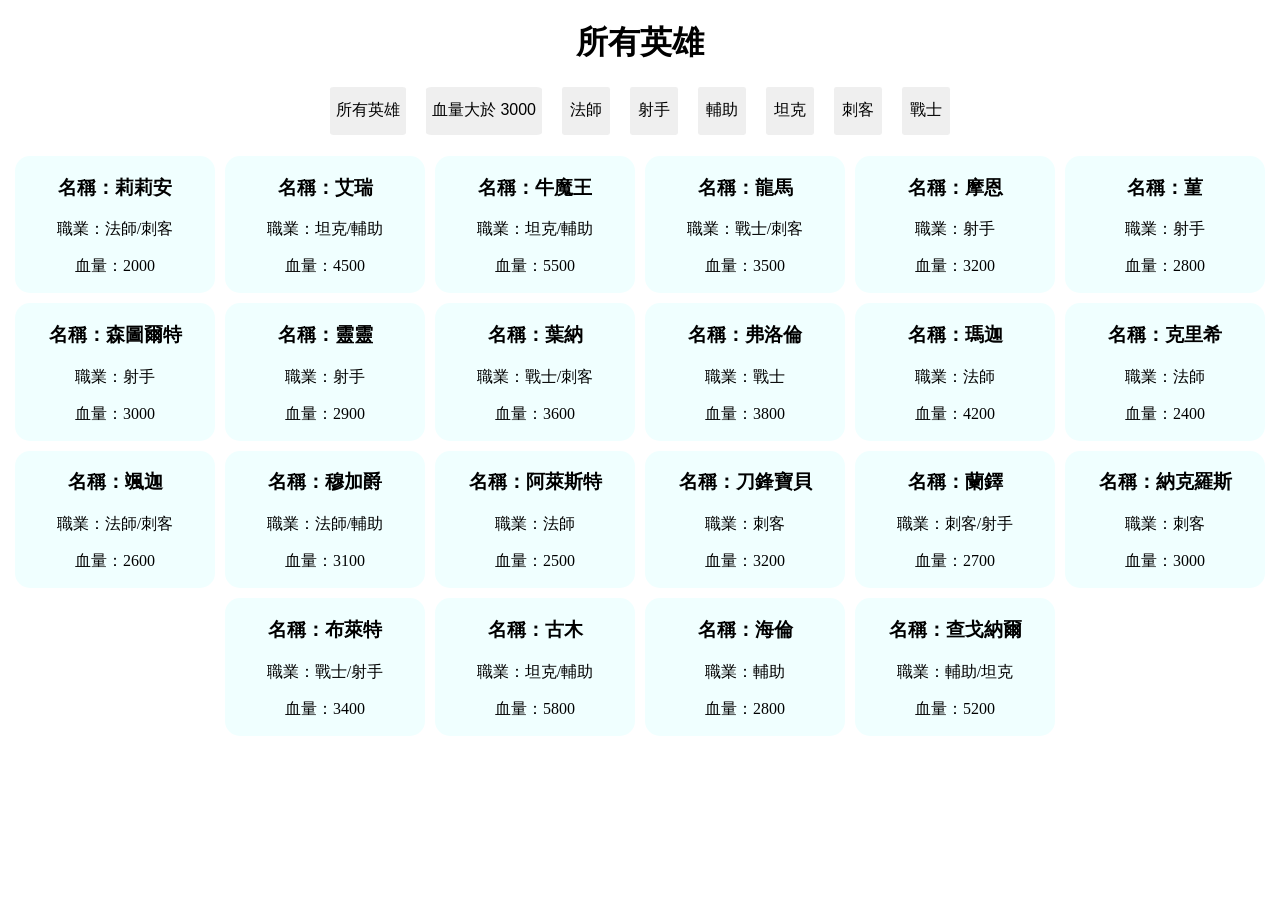
==== heros.html @ a0ace6ef "feat: initial multi-page mvc architecture" ====
<!doctype html>
<html lang="en">
  <head>
    <meta charset="UTF-8" />
    <meta name="viewport" content="width=device-width, initial-scale=1.0" />
    <title>json字串練習</title>
    <link rel="stylesheet" href="./style/heros.css" />
  </head>
  <body>
    <h1 id="title">所有英雄</h1>

    <div class="btns-div">
      <button id="showAllHeros">所有英雄</button>
      <button id="lifeOver3000">血量大於 3000</button>
      <div id="occupation-filter">
        <button data-type="法師">法師</button>
        <button data-type="射手">射手</button>
        <button data-type="輔助">輔助</button>
        <button data-type="坦克">坦克</button>
        <button data-type="刺客">刺客</button>
        <button data-type="戰士">戰士</button>
      </div>
    </div>

    <div id="heros" class="heros"></div>

    <script type="module" src="./js/pages/heros/heroController.js"></script>
  </body>
</html>
---- style/heros.css ----
.hero-wrapper {
  position: relative;
  width: 200px;
  /* border: blue 1px solid; */
  margin: 5px;
  text-align: center;
  border-radius: 15px;
  background-color: azure;
}

.hero-delete-btn {
  position: absolute;
  top: 0;
  right: 0;
  cursor: pointer;
  border: none;
}

.heros {
  display: flex;
  justify-content: center;
  flex-wrap: wrap;
}

h1 {
  text-align: center;
}

.btns-div {
  display: flex;
  justify-content: center;
  flex-wrap: wrap;
  gap: 20px;
  margin-top: 1rem;
  margin-bottom: 1rem;
}

#showAllHeros {
  font-size: 1rem;
  cursor: pointer;
  border: none;
  height: 3rem;
  border-radius: 5%;
}

#lifeOver3000 {
  font-size: 1rem;
  cursor: pointer;
  border: none;
  height: 3rem;
  border-radius: 5%;
}

#occupation-filter {
  display: flex;
  flex-wrap: wrap;
  gap: 20px;
  justify-content: center;
  align-items: center;
}

#occupation-filter button {
  cursor: pointer;
  font-size: 1rem;
  height: 3rem;
  width: 3rem;
  border: none;
  border-radius: 5%;
}
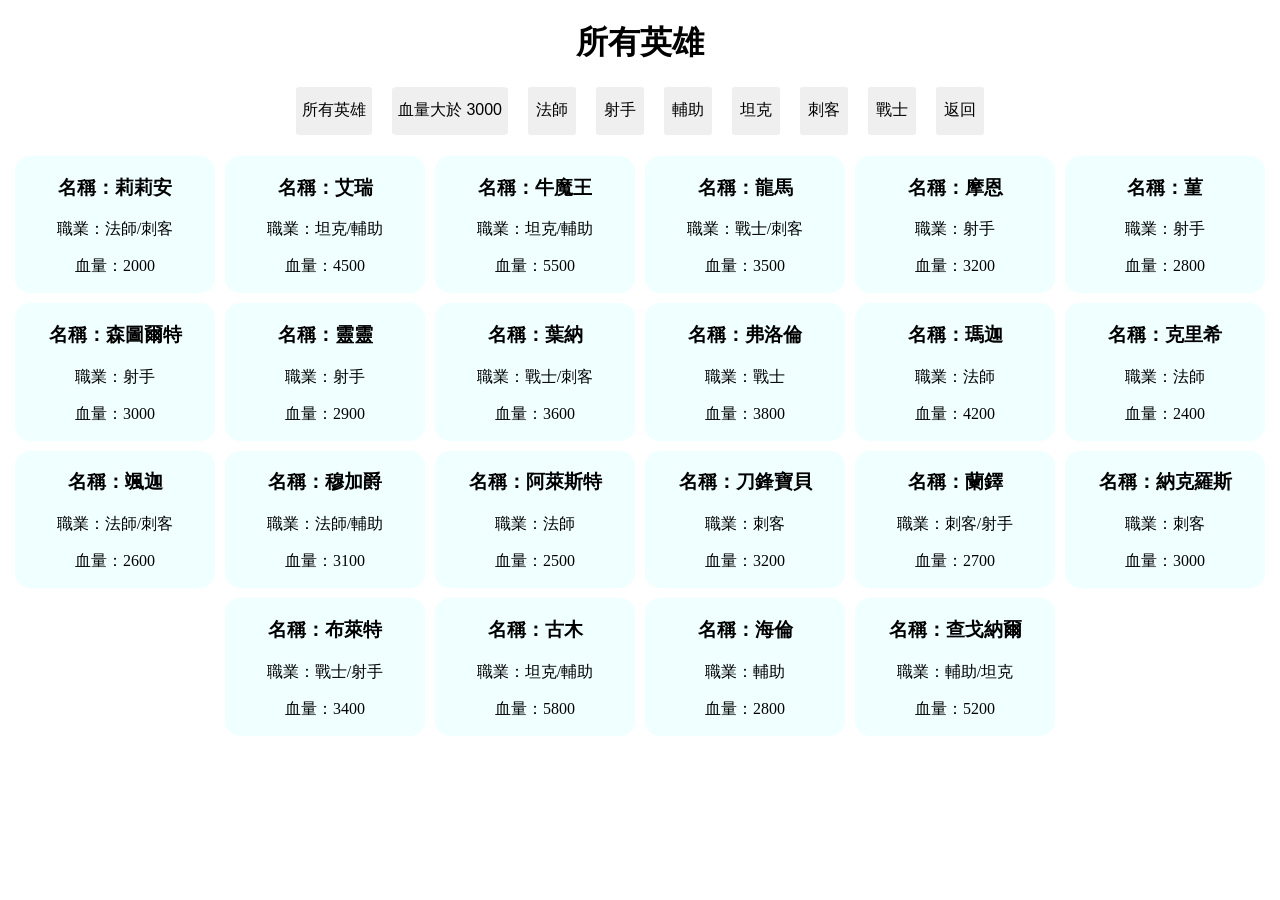
==== commit 8bd51cc9: "feat(heros): update page title and add back-to-home button" ====
--- a/heros.html
+++ b/heros.html
@@ -3,7 +3,7 @@
   <head>
     <meta charset="UTF-8" />
     <meta name="viewport" content="width=device-width, initial-scale=1.0" />
-    <title>json字串練習</title>
+    <title>英雄列表</title>
     <link rel="stylesheet" href="./style/heros.css" />
   </head>
   <body>
@@ -20,6 +20,7 @@
         <button data-type="刺客">刺客</button>
         <button data-type="戰士">戰士</button>
       </div>
+      <button id="go-back-btn"><a href="./index.html">返回</a></button>
     </div>
 
     <div id="heros" class="heros"></div>
--- a/style/heros.css
+++ b/style/heros.css
@@ -67,3 +67,18 @@
   border: none;
   border-radius: 5%;
 }
+
+#go-back-btn {
+  cursor: pointer;
+  font-size: 1rem;
+  height: 3rem;
+  width: 3rem;
+  border: none;
+  border-radius: 5%;
+  text-decoration: none;
+}
+
+a {
+  text-decoration: none;
+  color: black;
+}
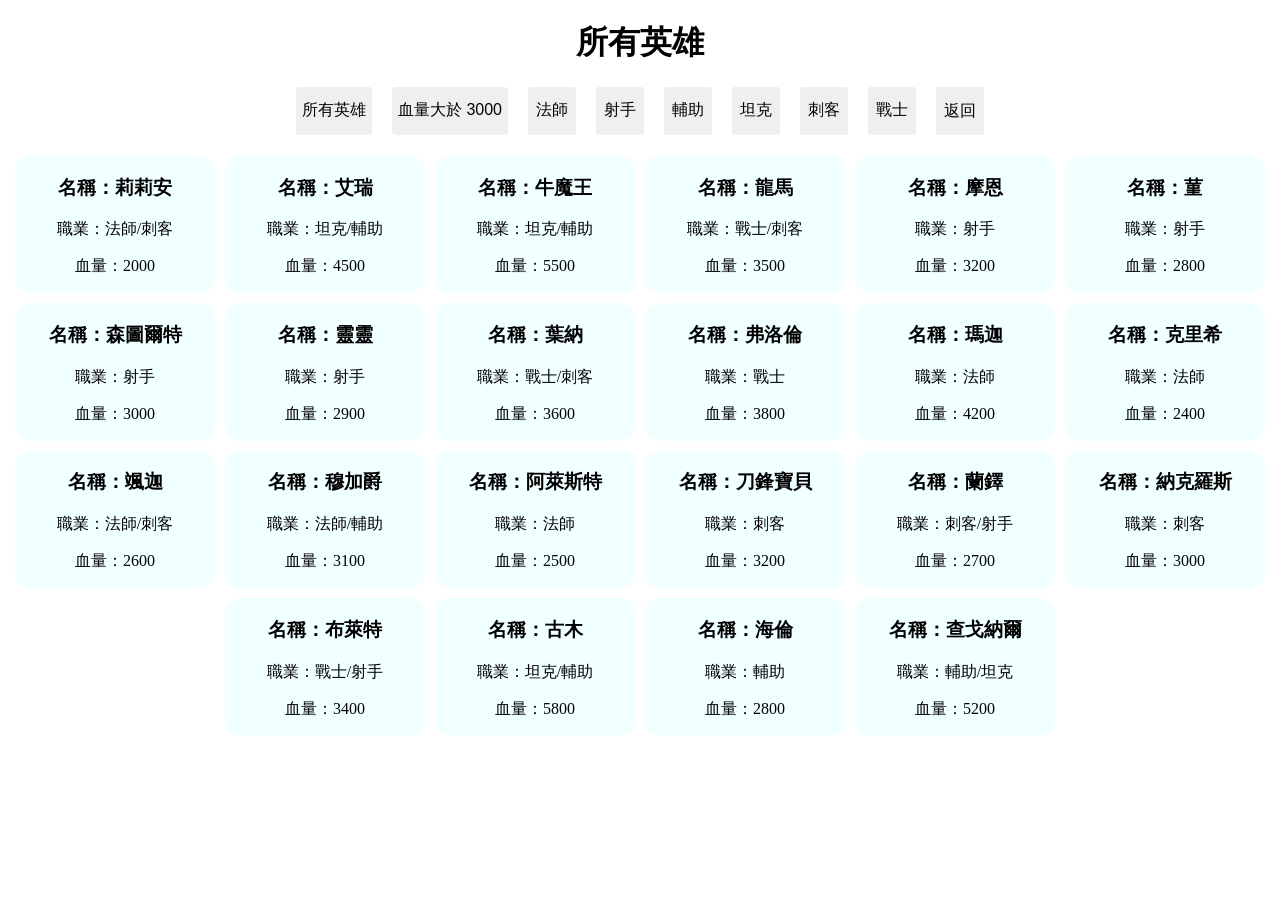
==== commit 40271dd3: "refactor: replace nested button-link with clean a-tag for navigation" ====
--- a/heros.html
+++ b/heros.html
@@ -4,7 +4,7 @@
     <meta charset="UTF-8" />
     <meta name="viewport" content="width=device-width, initial-scale=1.0" />
     <title>英雄列表</title>
-    <link rel="stylesheet" href="./style/heros.css" />
+    <link rel="stylesheet" href="./style/css/heros.css" />
   </head>
   <body>
     <h1 id="title">所有英雄</h1>
@@ -20,7 +20,7 @@
         <button data-type="刺客">刺客</button>
         <button data-type="戰士">戰士</button>
       </div>
-      <button id="go-back-btn"><a href="./index.html">返回</a></button>
+      <a href="./index.html">返回</a>
     </div>
 
     <div id="heros" class="heros"></div>
--- a/style/css/heros.css
+++ b/style/css/heros.css
@@ -0,0 +1,88 @@
+.hero-wrapper {
+  position: relative;
+  width: 200px;
+  /* border: blue 1px solid; */
+  margin: 5px;
+  text-align: center;
+  border-radius: 15px;
+  background-color: azure;
+}
+
+.hero-delete-btn {
+  position: absolute;
+  top: 0;
+  right: 0;
+  cursor: pointer;
+  border: none;
+}
+
+.heros {
+  display: flex;
+  justify-content: center;
+  flex-wrap: wrap;
+}
+
+h1 {
+  text-align: center;
+}
+
+.btns-div {
+  display: flex;
+  justify-content: center;
+  flex-wrap: wrap;
+  gap: 20px;
+  margin-top: 1rem;
+  margin-bottom: 1rem;
+}
+
+#showAllHeros {
+  font-size: 1rem;
+  cursor: pointer;
+  border: none;
+  height: 3rem;
+  border-radius: 5%;
+}
+
+#lifeOver3000 {
+  font-size: 1rem;
+  cursor: pointer;
+  border: none;
+  height: 3rem;
+  border-radius: 5%;
+}
+
+#occupation-filter {
+  display: flex;
+  flex-wrap: wrap;
+  gap: 20px;
+  justify-content: center;
+  align-items: center;
+}
+
+#occupation-filter button {
+  cursor: pointer;
+  font-size: 1rem;
+  height: 3rem;
+  width: 3rem;
+  border: none;
+  border-radius: 5%;
+}
+
+#go-back-btn {
+  cursor: pointer;
+  font-size: 1rem;
+  height: 3rem;
+  width: 3rem;
+  border: none;
+  border-radius: 5%;
+  text-decoration: none;
+}
+
+a {
+  width: 48px;
+  line-height: 48px;
+  background-color: #efefef;
+  color: black;
+  text-align: center;
+  text-decoration: none;
+}
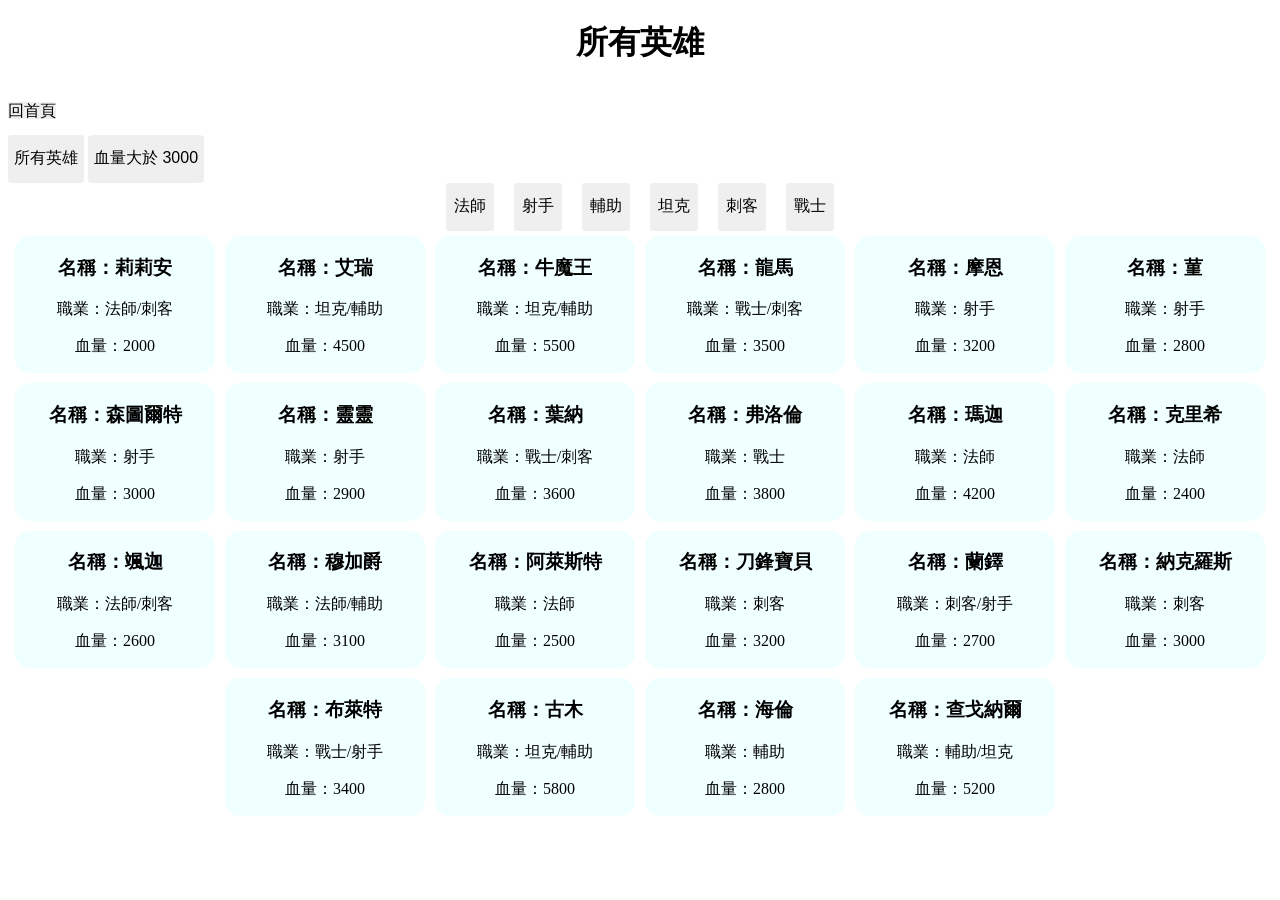
==== commit 729744b4: "refactor: restructure hero list layout with semantic header and sections" ====
--- a/heros.html
+++ b/heros.html
@@ -7,12 +7,20 @@
     <link rel="stylesheet" href="./style/css/heros.css" />
   </head>
   <body>
-    <h1 id="title">所有英雄</h1>
+    <header class="toolbar">
+      <h1 id="title">所有英雄</h1>
+      <nav>
+        <a href="./index.html">回首頁</a>
+      </nav>
+    </header>
 
-    <div class="btns-div">
-      <button id="showAllHeros">所有英雄</button>
-      <button id="lifeOver3000">血量大於 3000</button>
-      <div id="occupation-filter">
+    <section class="filter-container">
+      <div class="main-filters">
+        <button id="showAllHeros">所有英雄</button>
+        <button id="lifeOver3000">血量大於 3000</button>
+      </div>
+
+      <div id="occupation-filter" class="tag-filters">
         <button data-type="法師">法師</button>
         <button data-type="射手">射手</button>
         <button data-type="輔助">輔助</button>
@@ -20,8 +28,7 @@
         <button data-type="刺客">刺客</button>
         <button data-type="戰士">戰士</button>
       </div>
-      <a href="./index.html">返回</a>
-    </div>
+    </section>
 
     <div id="heros" class="heros"></div>
 
